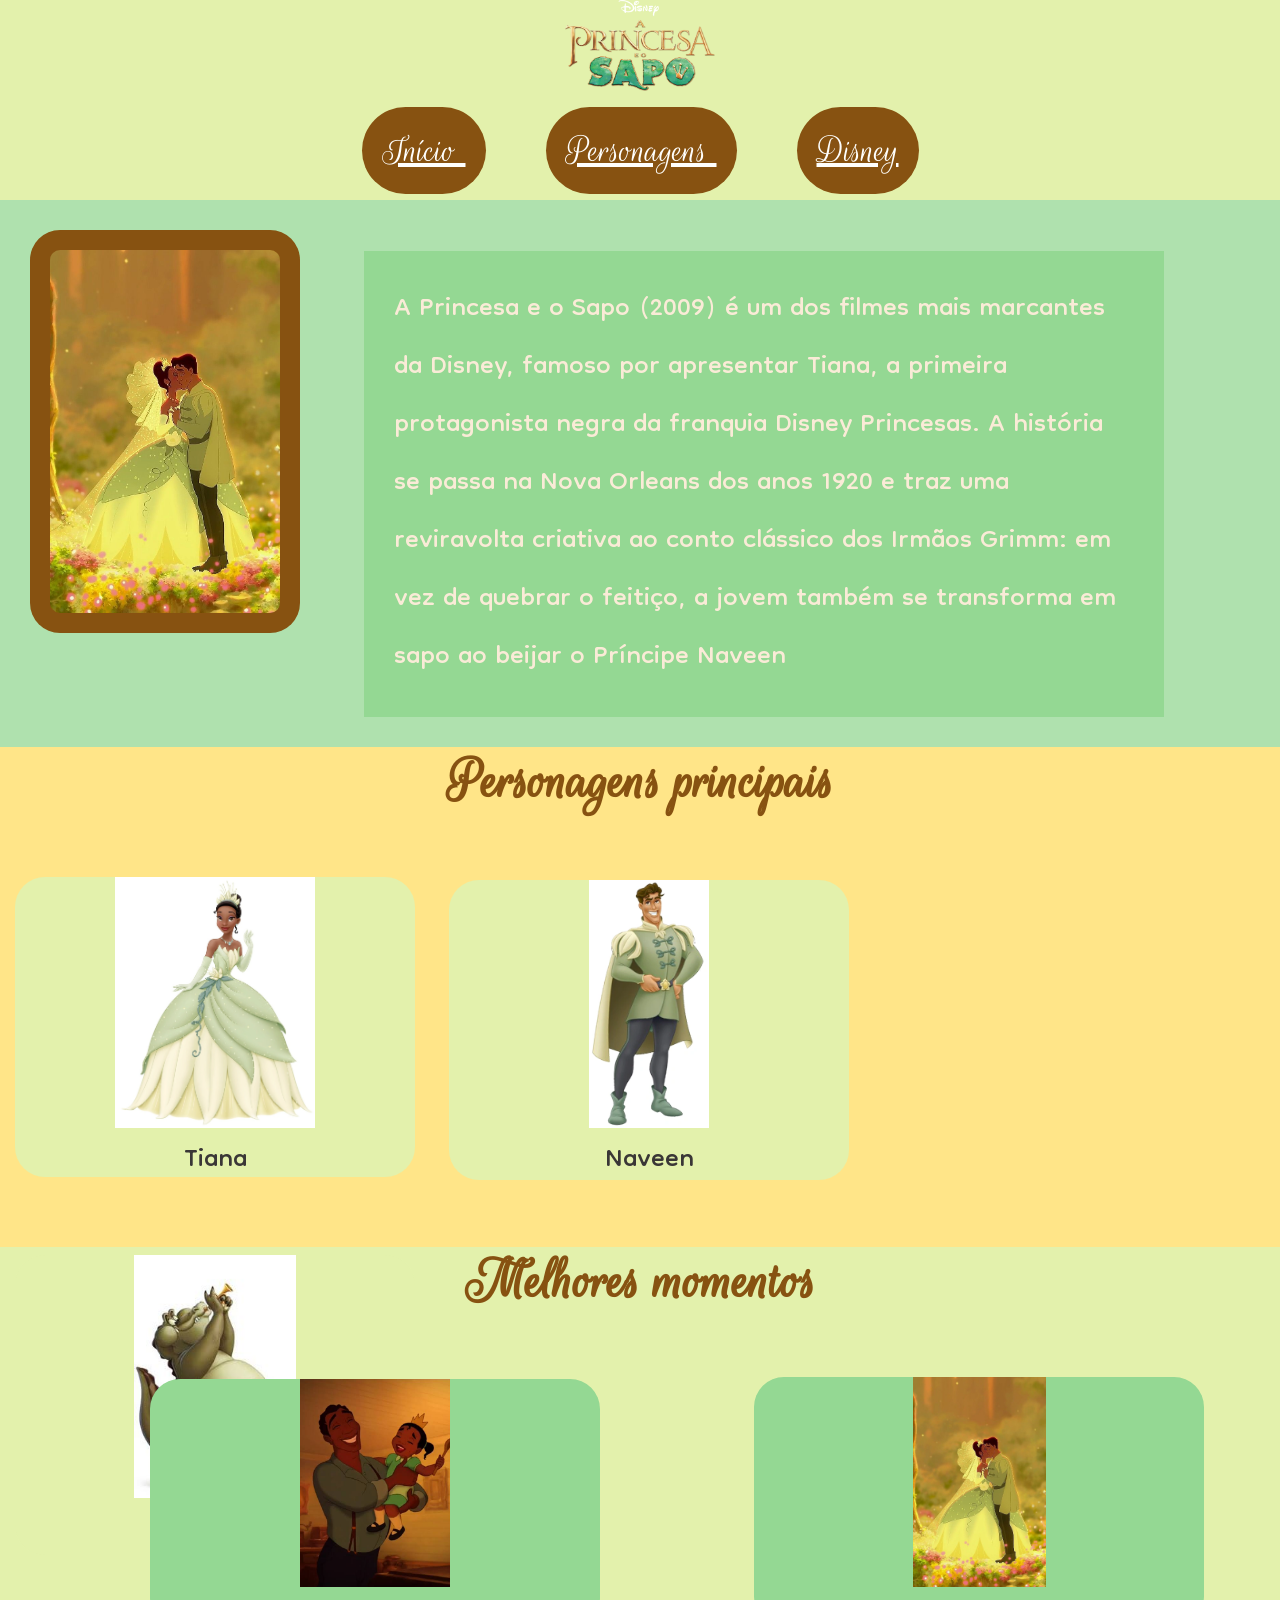
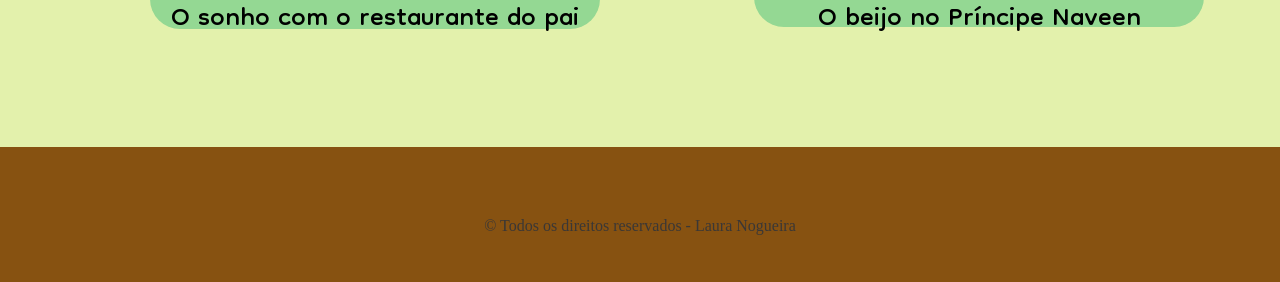
==== index.html @ a40c2c33 "projeto tiana - laura nogueira" ====
<!DOCTYPE html>
<html lang="pt-br">
<head>
    <meta charset="UTF-8">
    <meta name="viewport" content="width=device-width, initial-scale=1.0">
    <link rel="stylesheet" href="./style.css">
    <title>A princesa e o sapo</title>
</head>
<body>

    <header> <!--cabeçalho com as págias disponiveis-->
        <img src="./imagens/logo - a princesa e o sapo.webp" width="300px">
        <nav> <!--menu de navegação-->
            
            <a href="Inicio.html" class="cabeçalho"> Início </a>
            <a href="personagens.html" class="cabeçalho"> Personagens </a>
            <a href="disney.html" class="cabeçalho"> Disney </a>
           
        </nav>

    </header>

    <main> <!--conteúdo principal-->
        <section class="introdução" > <!-- INTRTODUÇÃO, texto e imagem da página inicial-->
            <img src="./imagens/tiana e naveen - foto 1.jpg" id="imagem-1">
    <p id="texto-1">A Princesa e o Sapo (2009) é um dos filmes mais marcantes da Disney, famoso por apresentar Tiana, a primeira protagonista negra da franquia Disney Princesas. A história se passa na Nova Orleans dos anos 1920 e traz uma reviravolta criativa ao conto clássico dos Irmãos Grimm: em vez de quebrar o feitiço, a jovem também se transforma em sapo ao beijar o Príncipe Naveen</p>
    </section>

    <section id="personagens"> 

        <!--personagens principais-->
        <h2 class="titulos">Personagens principais</h2>
      
        <article class="card">
            <img src="./imagens/tiana .jfif" alt="" id="img-1"> 
            <h3 class="textos">Tiana</h3>
        </article>

        <article class="card">
            <img src="./imagens/Naveen.webp" alt="" id="img-2"> 
            <h3 class="textos">Naveen</h3>
        </article>

        <article class="card">
            <img src="./imagens/louis.jpg" alt="" id="img-3"> 
            <h3 class="textos">Louis</h3>
        </article>

    </section>

    <section id="momentos">
        <h2 class="titulos">Melhores momentos</h2>
        <article class="card-momentos">
            <img src="./imagens/tiana  e pai.jfif" alt="" id="img-4">
            <h3 class="textos" class="textos-momentos">O sonho com o restaurante do pai</h3>
        </article>

        <article class="card-momentos">
            <img src="./imagens/tiana e naveen - foto 1.jpg" alt="" id="img-5">
            <h3 class="textos"  class="textos-momentos">O beijo no Príncipe Naveen </h3>
        </article>
    </section>


</main>

<footer>
    <p id="rodapé">&copy; Todos os direitos reservados - Laura Nogueira </p>
</footer>

    
</body>
</html>
---- style.css ----
@import url('https://fonts.googleapis.com/css2?family=Rouge+Script&display=swap');

@import url('https://fonts.googleapis.com/css2?family=Dongle&display=swap');

*{
    margin: 0%;
    padding: 0%;
    box-sizing: border-box;
} /*reset básico*/

header{
    background-color: #e3f1ac;
    font-family: "Rouge Script", cursive;
  font-weight: 400;
  font-style: normal;
  font-size: 60px;
  text-align: center;
  height: 200px;
}

.cabeçalho{
   padding: 20px; /*espaçamento interno entre o conteudo e a borda*/
   margin: 30px; /*espaçamento externo entre as caixas*/
   background-color: #875211;
   border-radius: 60px; /*arredonda as bordas*/
   font-size: 40px;
   text-align: center;
   color: rgb(255, 255, 253);
}


#texto-1{
    padding: 30px;
   margin: 30px;
   background-color: #94d893;
   font-family: "Dongle", sans-serif;
  font-weight: 400;
  font-style: normal;
  font-size: 40px;
  display: inline-block; /*serve para fazer que as caixas não terem comportamento de bloco*/
  width: 800px;
  margin-left: 30px;
  color: antiquewhite;
  
 

}

#imagem-1{
    padding: 20px;
    margin: 30px;
    background-color: #875211;
    width: 270px;
    border-radius: 30px;
    
}

.introdução{
    width: 100%;
    background-color: #afe1ae;
}

.titulos{
    font-family: "Rouge Script", cursive;
    font-weight: 600;
    font-style: normal;
    font-size: 60px;
    text-align: center;
    color: #875211;
}
.card{
    width: 400px;
    height: 300px;
    text-align: center;
    background-color: #e3f1ac;
    margin: 15px;
    display: inline-block;
    color: #3a3736;
    border-radius: 30px;
    margin-top: 60px;


}

img {
    width: 150px;
}

#personagens{
    width: 100%;
    background-color: #ffe588;
    height: 500px;
}

.card-momentos{ 
    display: inline-block;
    width: 450px;
    height: 250px;
    background-color: #94d893;
    text-align: center;
    border-radius: 30px;
    margin-left: 150px;
    margin-top: 60px;
}

#momentos{
    width: 100%;
    height: 500px;
    background-color: #e3f1ac;
   
}

footer{
    height: 135px;
   background-color: #875211;
   text-align: center;
   color: #3a3736;
   padding-top: 70px;
   
}

.textos{
    font-family: "Dongle", sans-serif;
    font-weight: 400;
    font-style: normal;
    font-size: 40px;
    
}

#img-1{
    width: 200px;
}

#img-2{
    width: 120px;
}

#img-3{
    width: 162px;
}

#img-4{
    width: 150px;
}

#img-5{
    width: 133px;
}

.textos-momentos{
    color: antiquewhite;
}
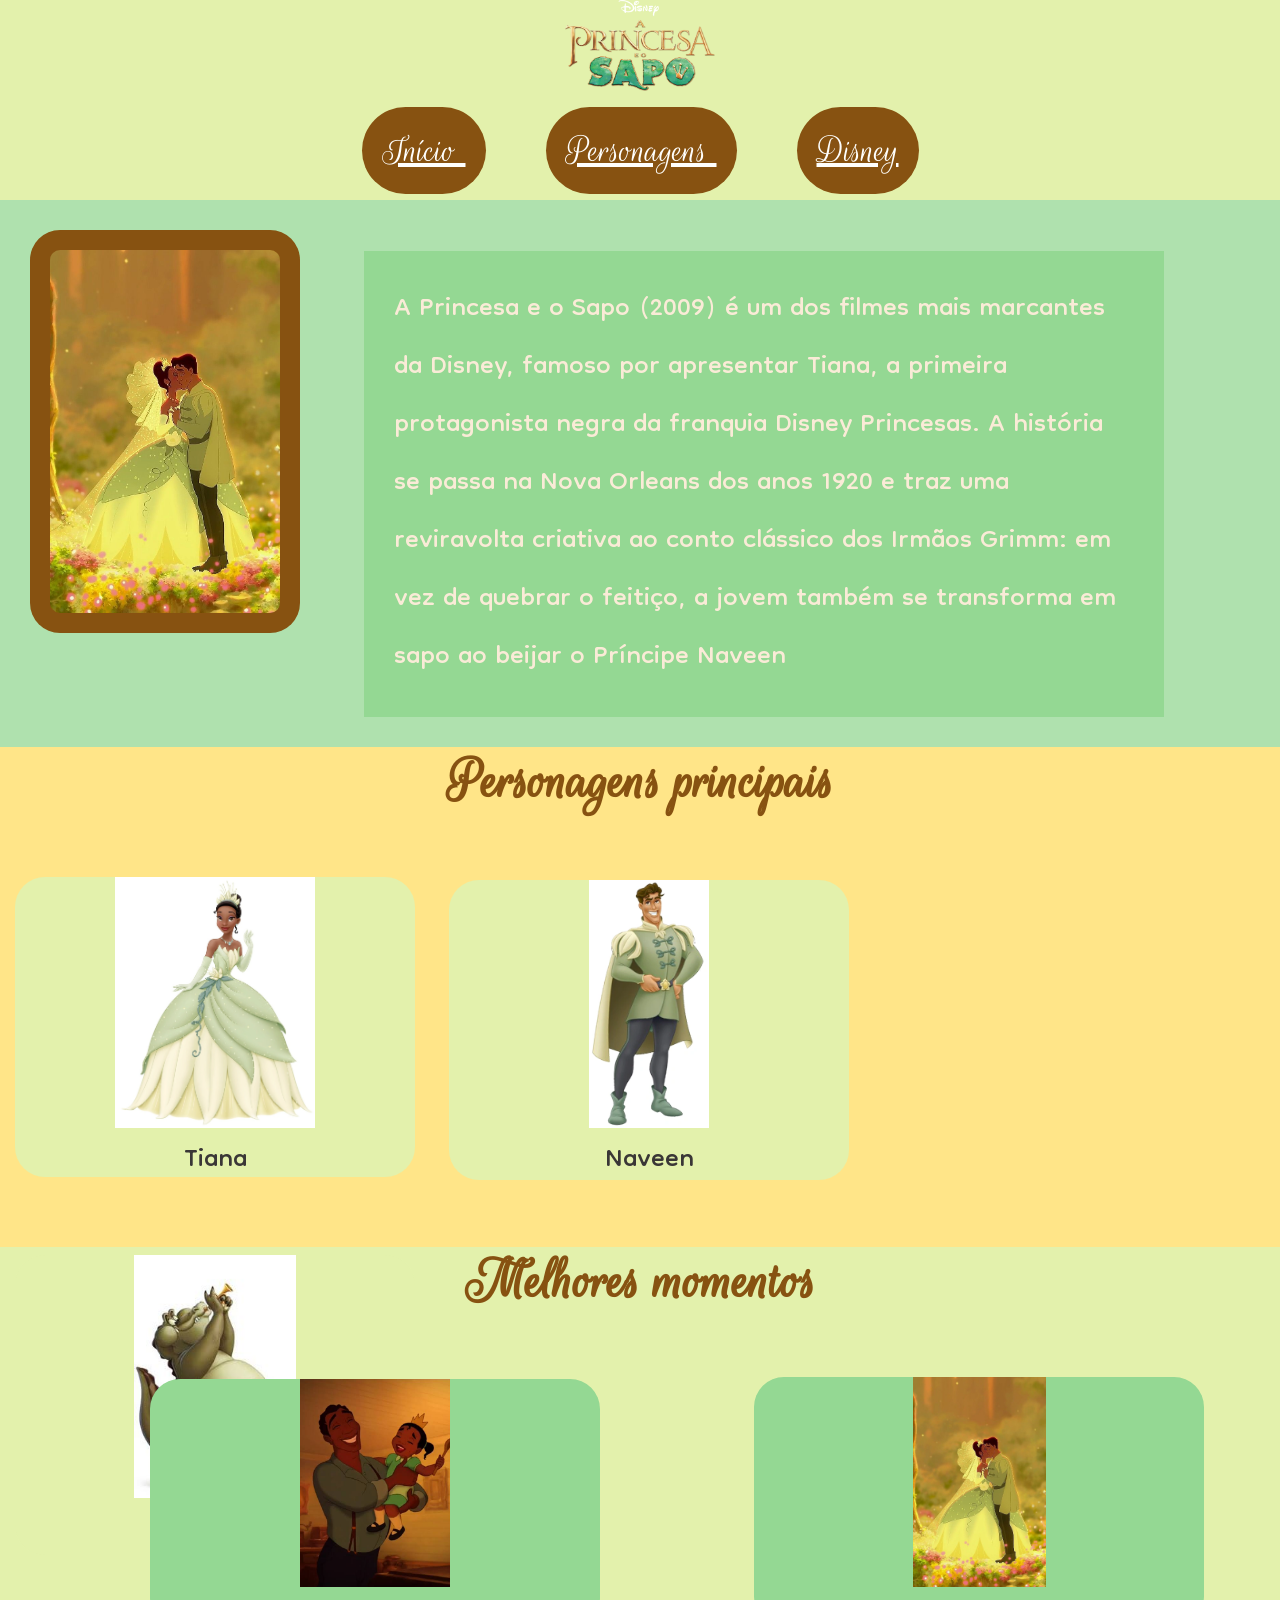
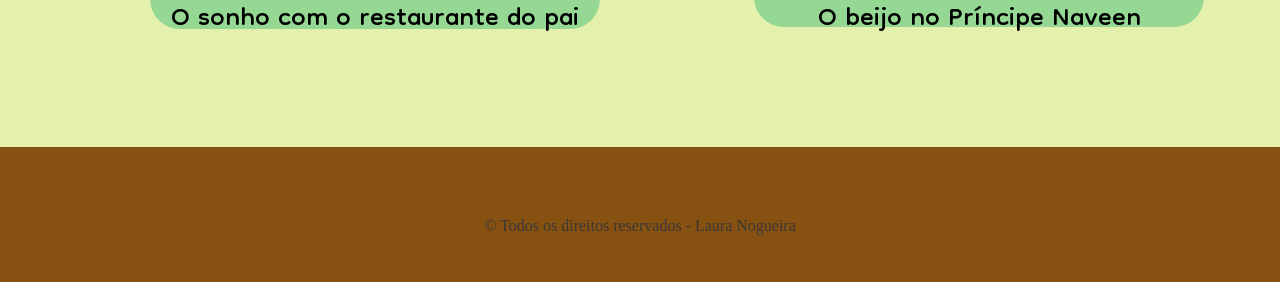
==== commit c9fd762b: "pagina 2,  display flex - laura nogueira" ====
--- a/index.html
+++ b/index.html
@@ -12,7 +12,7 @@
         <img src="./imagens/logo - a princesa e o sapo.webp" width="300px">
         <nav> <!--menu de navegação-->
             
-            <a href="Inicio.html" class="cabeçalho"> Início </a>
+            <a href="./index.html" class="cabeçalho"> Início </a>
             <a href="personagens.html" class="cabeçalho"> Personagens </a>
             <a href="disney.html" class="cabeçalho"> Disney </a>
            
@@ -52,14 +52,16 @@
         <h2 class="titulos">Melhores momentos</h2>
         <article class="card-momentos">
             <img src="./imagens/tiana  e pai.jfif" alt="" id="img-4">
-            <h3 class="textos" class="textos-momentos">O sonho com o restaurante do pai</h3>
+            <h3 class="textos" >O sonho com o restaurante do pai</h3>
         </article>
 
         <article class="card-momentos">
             <img src="./imagens/tiana e naveen - foto 1.jpg" alt="" id="img-5">
-            <h3 class="textos"  class="textos-momentos">O beijo no Príncipe Naveen </h3>
+            <h3 class="textos" >O beijo no Príncipe Naveen </h3>
         </article>
     </section>
+
+  
 
 
 </main>
--- a/style.css
+++ b/style.css
@@ -26,6 +26,10 @@
    font-size: 40px;
    text-align: center;
    color: rgb(255, 255, 253);
+}
+
+.cabeçalho:hover{
+    background-color: #afe1ae;
 }
 
 
@@ -116,7 +120,8 @@
    text-align: center;
    color: #3a3736;
    padding-top: 70px;
-   
+   margin-bottom: 10px;
+
 }
 
 .textos{
@@ -147,6 +152,3 @@
     width: 133px;
 }
 
-.textos-momentos{
-    color: antiquewhite;
-}
